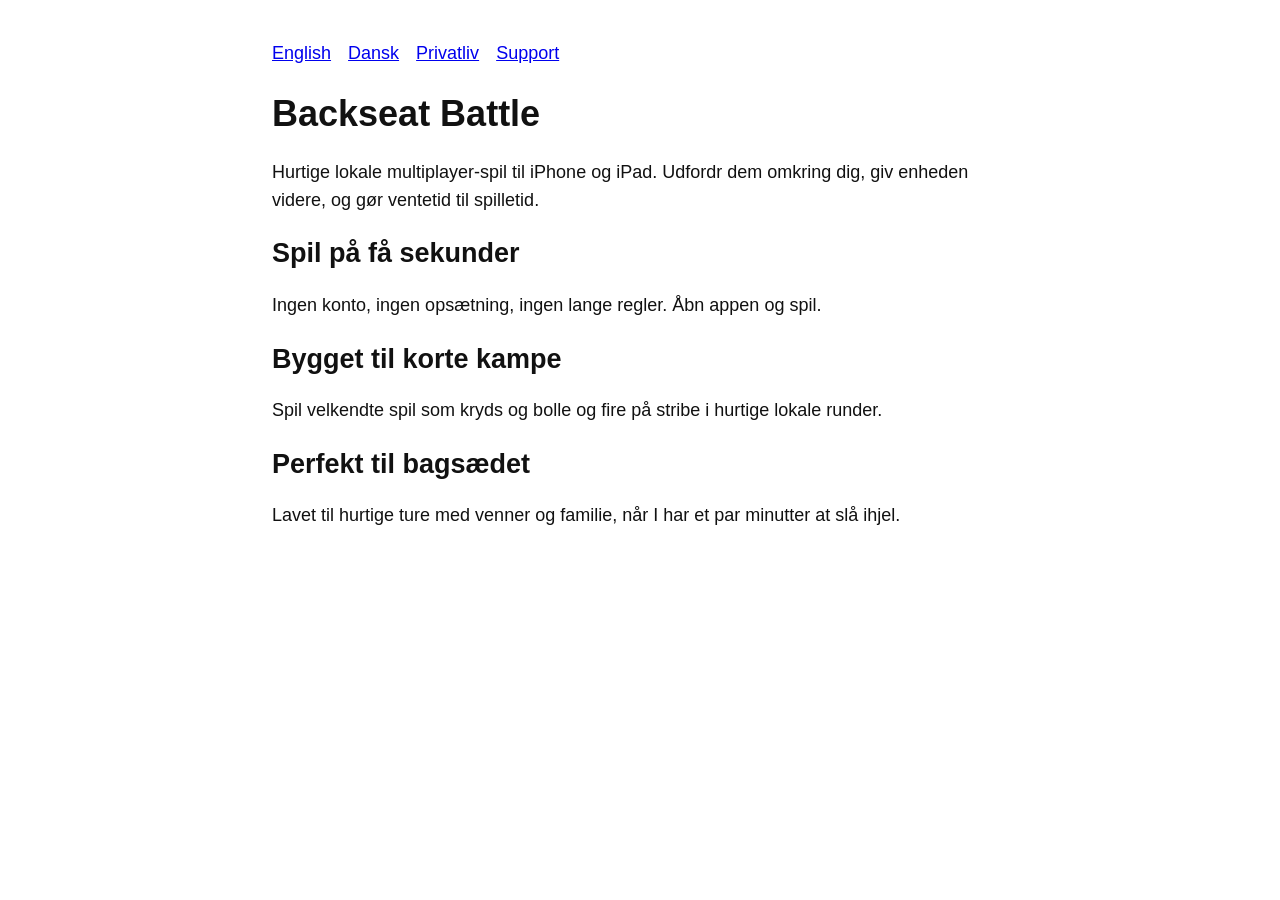
==== da/index.html @ 4db29e03 "Add localized marketing pages" ====
<!doctype html>
<html lang="da">
  <head>
    <meta charset="UTF-8" />
    <meta name="viewport" content="width=device-width, initial-scale=1.0" />
    <title>Backseat Battle</title>
    <meta
      name="description"
      content="Backseat Battle er et lokalt multiplayer-spil til iPhone og iPad."
    />
    <link rel="stylesheet" href="../assets/styles.css" />
  </head>
  <body>
    <nav aria-label="Navigation">
      <a href="../en/">English</a>
      <a href="./">Dansk</a>
      <a href="privacy/">Privatliv</a>
      <a href="support/">Support</a>
    </nav>

    <h1>Backseat Battle</h1>
    <p>
      Hurtige lokale multiplayer-spil til iPhone og iPad. Udfordr dem omkring
      dig, giv enheden videre, og gør ventetid til spilletid.
    </p>

    <h2>Spil på få sekunder</h2>
    <p>Ingen konto, ingen opsætning, ingen lange regler. Åbn appen og spil.</p>

    <h2>Bygget til korte kampe</h2>
    <p>
      Spil velkendte spil som kryds og bolle og fire på stribe i hurtige lokale
      runder.
    </p>

    <h2>Perfekt til bagsædet</h2>
    <p>
      Lavet til hurtige ture med venner og familie, når I har et par minutter at
      slå ihjel.
    </p>
  </body>
</html>
---- assets/styles.css ----
* {
  box-sizing: border-box;
}

html,
body {
  margin: 0;
  padding: 0;
}

body {
  max-width: 42em;
  margin: 40px auto;
  padding: 0 10px;
  font: 18px/1.55 -apple-system, BlinkMacSystemFont, "Segoe UI", Roboto, Helvetica, Arial, sans-serif;
  color: #111;
  background: #fff;
}

h1,
h2 {
  line-height: 1.2;
}

nav {
  margin: 0 0 1rem;
}

nav a {
  margin-right: 0.75rem;
}

ul {
  padding-left: 1.2rem;
}

small {
  color: #444;
}
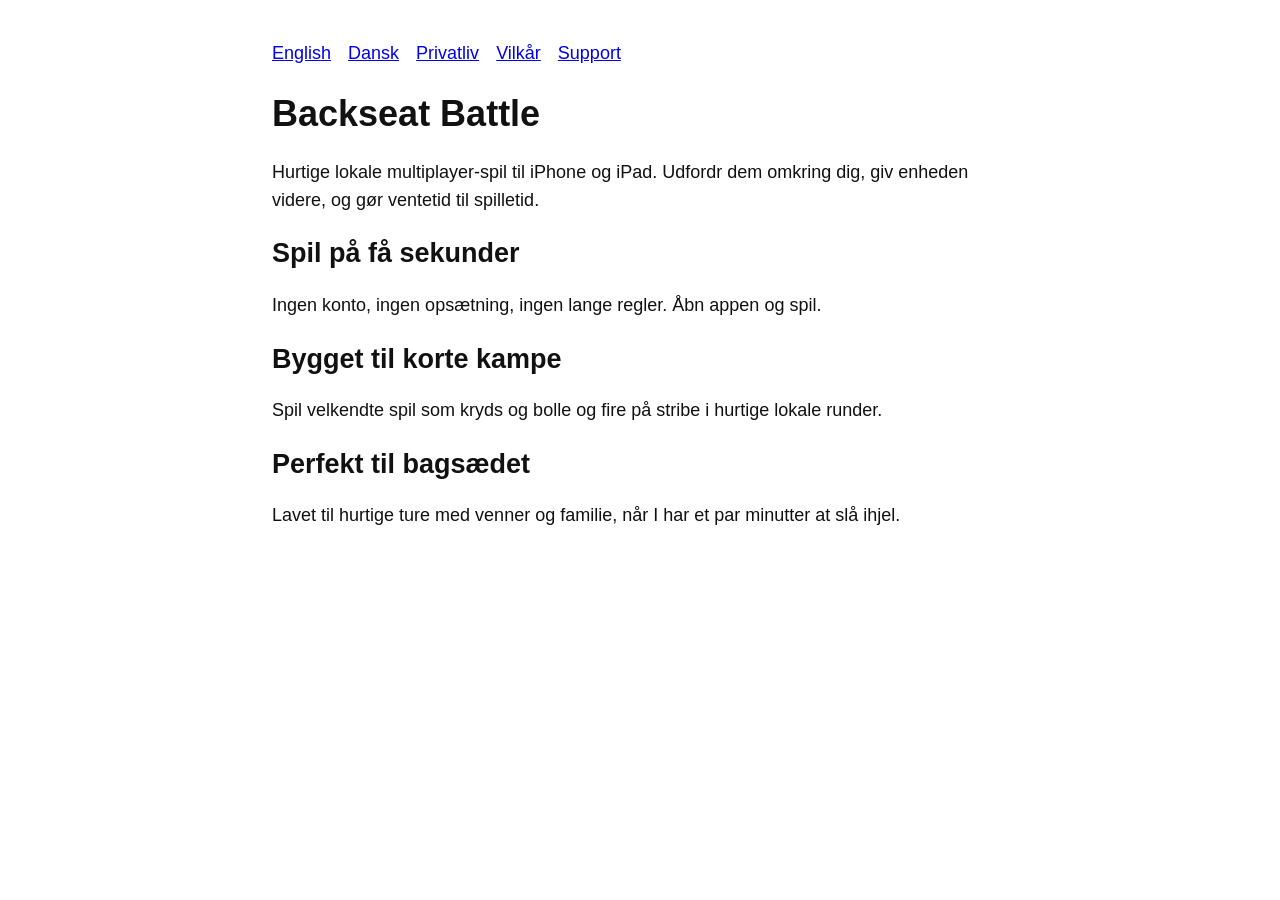
==== commit fd625462: "Add public terms pages" ====
--- a/da/index.html
+++ b/da/index.html
@@ -15,6 +15,7 @@
       <a href="../en/">English</a>
       <a href="./">Dansk</a>
       <a href="privacy/">Privatliv</a>
+      <a href="terms/">Vilkår</a>
       <a href="support/">Support</a>
     </nav>
 
